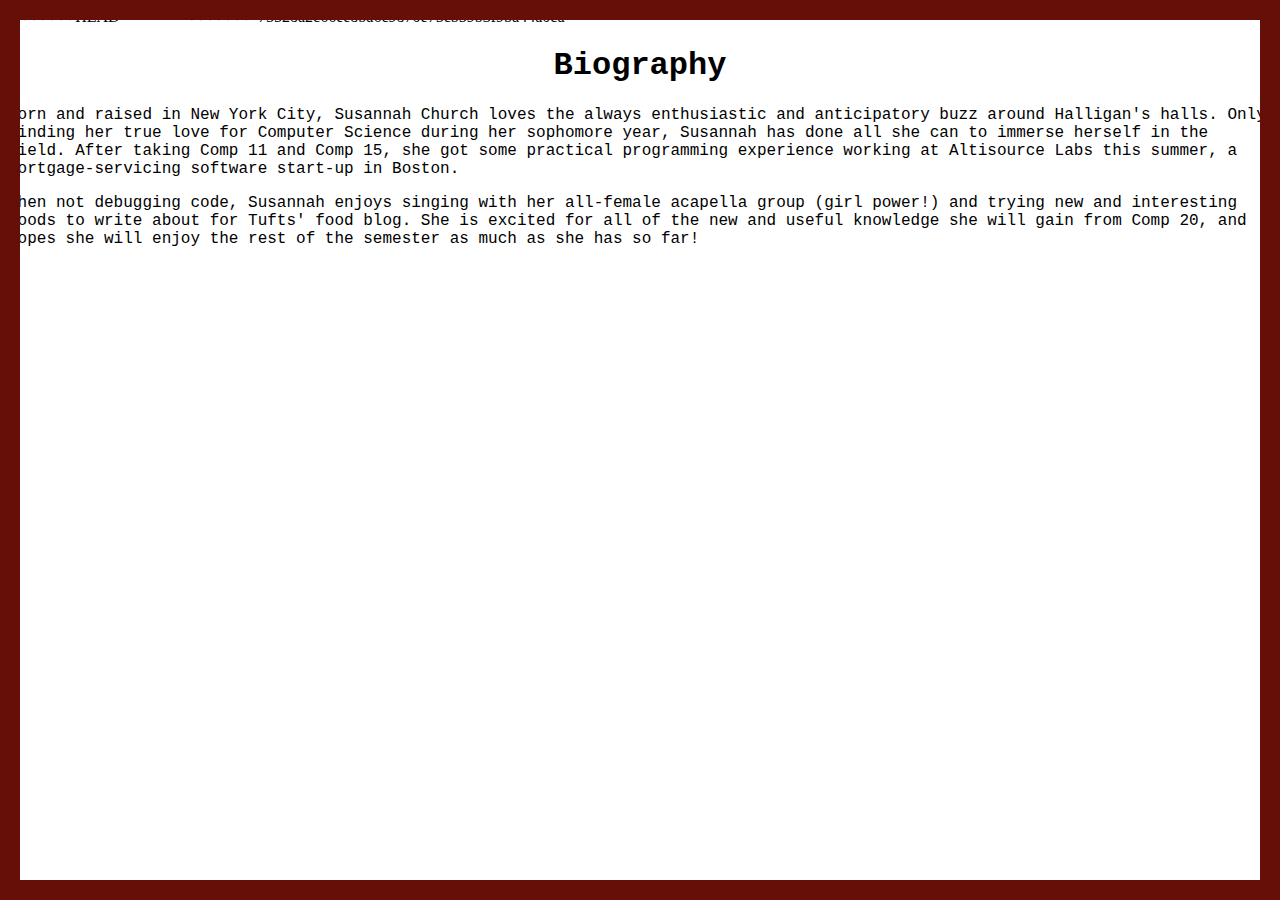
==== html/bio.html @ b4abb80d "changes to website" ====
<!DOCTYPE html>
<html>
	<head lang="en">
<<<<<<< HEAD
    	<meta charset="UTF-8">
		<title>Biography</title> 
		<link rel="stylesheet" type="text/css" href="../styles/bio.css">
	</head>
<body>
=======
    	<meta charset="UTF-8" />
		<title>Biography</title> 
		<link rel="stylesheet" type="text/css" href="../styles/bio.css" />
	</head>
<body>
	<div id="leftside"></div>
	<div id="rightside"></div>
	<div id="top"></div>
	<div id="bottom"></div>
>>>>>>> 75528a2c66ee8ba6c9870e75cb59b3f9ba44a0ca
	<div id="biopage">
		<h1 id="biotitle">Biography</h1>
		<div>
			<p>Born and raised in New York City, Susannah Church loves the always enthusiastic and anticipatory buzz around Halligan's halls. Only finding her true love for Computer Science during her sophomore year, Susannah has done all she can to immerse herself in the field. After taking Comp 11 and Comp 15, she got some practical programming experience working at Altisource Labs this summer, a mortgage-servicing software start-up in Boston.</p>
			<p>When not debugging code, Susannah enjoys singing with her all-female acapella group (girl power!) and trying new and interesting foods to write about for Tufts' food blog. She is excited for all of the new and useful knowledge she will gain from Comp 20, and hopes she will enjoy the rest of the semester as much as she has so far!</p>
		</div>
	</div>
</body>
</html>
---- styles/bio.css ----
#biotitle {
	text-align: center;
}
#biopage {
<<<<<<< HEAD
	color: #4d4d4d;
	font-family: Courier, monospace;
}
=======
	color: black;
	font-family: Courier, monospace;
}
p {
	padding: 22px;
}
#leftside { 
	left: 0; 
	top: 0;
	bottom: 0;
	width: 20px;
	background: #660F09;
	position: fixed;
}
#rightside { 
	right: 0; 
	top: 0;
	bottom: 0;
	width: 20px;
	background: #660F09;
	position: fixed;
}		
#top { 
	left: 0; 
	right: 0;
	height: 20px;
	top: 0;
	background: #660F09;
	position: fixed;
}
#bottom {
	left: 0; 
	right: 0;
	height: 20px;
	bottom: 0;
	background: #660F09;
	position: fixed;
}
>>>>>>> 75528a2c66ee8ba6c9870e75cb59b3f9ba44a0ca
---- styles/bio.css ----
#biotitle {
	text-align: center;
}
#biopage {
<<<<<<< HEAD
	color: #4d4d4d;
	font-family: Courier, monospace;
}
=======
	color: black;
	font-family: Courier, monospace;
}
p {
	padding: 22px;
}
#leftside { 
	left: 0; 
	top: 0;
	bottom: 0;
	width: 20px;
	background: #660F09;
	position: fixed;
}
#rightside { 
	right: 0; 
	top: 0;
	bottom: 0;
	width: 20px;
	background: #660F09;
	position: fixed;
}		
#top { 
	left: 0; 
	right: 0;
	height: 20px;
	top: 0;
	background: #660F09;
	position: fixed;
}
#bottom {
	left: 0; 
	right: 0;
	height: 20px;
	bottom: 0;
	background: #660F09;
	position: fixed;
}
>>>>>>> 75528a2c66ee8ba6c9870e75cb59b3f9ba44a0ca
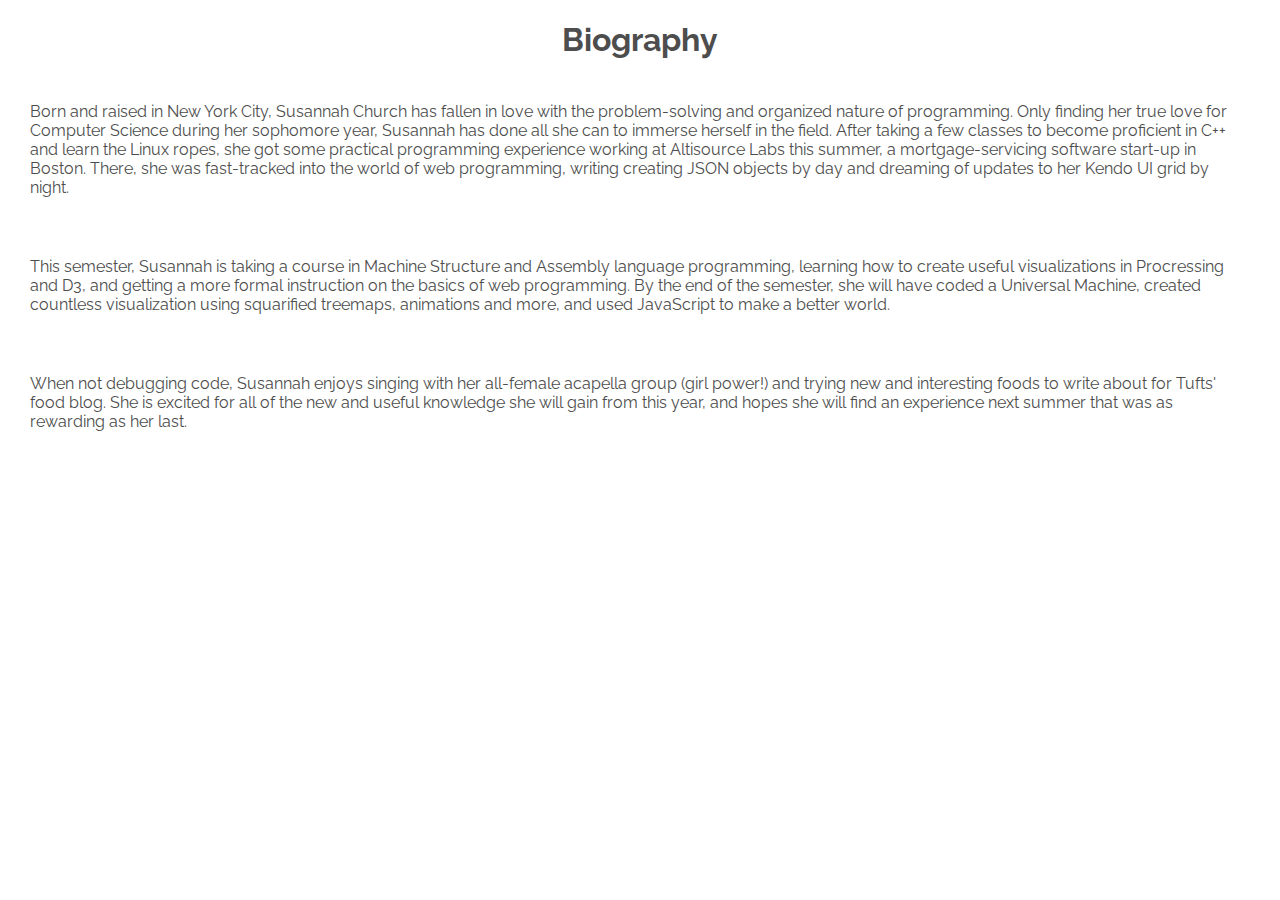
==== commit c4a2a7b5: "updated structure" ====
--- a/html/bio.html
+++ b/html/bio.html
@@ -1,28 +1,18 @@
 <!DOCTYPE html>
 <html>
 	<head lang="en">
-<<<<<<< HEAD
     	<meta charset="UTF-8">
 		<title>Biography</title> 
 		<link rel="stylesheet" type="text/css" href="../styles/bio.css">
+		<link href='http://fonts.googleapis.com/css?family=Raleway' rel='stylesheet' type='text/css'>
 	</head>
 <body>
-=======
-    	<meta charset="UTF-8" />
-		<title>Biography</title> 
-		<link rel="stylesheet" type="text/css" href="../styles/bio.css" />
-	</head>
-<body>
-	<div id="leftside"></div>
-	<div id="rightside"></div>
-	<div id="top"></div>
-	<div id="bottom"></div>
->>>>>>> 75528a2c66ee8ba6c9870e75cb59b3f9ba44a0ca
 	<div id="biopage">
 		<h1 id="biotitle">Biography</h1>
 		<div>
-			<p>Born and raised in New York City, Susannah Church loves the always enthusiastic and anticipatory buzz around Halligan's halls. Only finding her true love for Computer Science during her sophomore year, Susannah has done all she can to immerse herself in the field. After taking Comp 11 and Comp 15, she got some practical programming experience working at Altisource Labs this summer, a mortgage-servicing software start-up in Boston.</p>
-			<p>When not debugging code, Susannah enjoys singing with her all-female acapella group (girl power!) and trying new and interesting foods to write about for Tufts' food blog. She is excited for all of the new and useful knowledge she will gain from Comp 20, and hopes she will enjoy the rest of the semester as much as she has so far!</p>
+			<p>Born and raised in New York City, Susannah Church has fallen in love with the problem-solving and organized nature of programming. Only finding her true love for Computer Science during her sophomore year, Susannah has done all she can to immerse herself in the field. After taking a few classes to become proficient in C++ and learn the Linux ropes, she got some practical programming experience working at Altisource Labs this summer, a mortgage-servicing software start-up in Boston. There, she was fast-tracked into the world of web programming, writing creating JSON objects by day and dreaming of updates to her Kendo UI grid by night. </p>
+			<p>This semester, Susannah is taking a course in Machine Structure and Assembly language programming, learning how to create useful visualizations in Procressing and D3, and getting a more formal instruction on the basics of web programming. By the end of the semester, she will have coded a Universal Machine, created countless visualization using squarified treemaps, animations and more, and used JavaScript to make a better world.</p>
+			<p>When not debugging code, Susannah enjoys singing with her all-female acapella group (girl power!) and trying new and interesting foods to write about for Tufts' food blog. She is excited for all of the new and useful knowledge she will gain from this year, and hopes she will find an experience next summer that was as rewarding as her last.</p>
 		</div>
 	</div>
 </body>
--- a/styles/bio.css
+++ b/styles/bio.css
@@ -2,47 +2,9 @@
 	text-align: center;
 }
 #biopage {
-<<<<<<< HEAD
 	color: #4d4d4d;
-	font-family: Courier, monospace;
-}
-=======
-	color: black;
-	font-family: Courier, monospace;
+	font-family: 'Raleway', sans-serif;
 }
 p {
 	padding: 22px;
-}
-#leftside { 
-	left: 0; 
-	top: 0;
-	bottom: 0;
-	width: 20px;
-	background: #660F09;
-	position: fixed;
-}
-#rightside { 
-	right: 0; 
-	top: 0;
-	bottom: 0;
-	width: 20px;
-	background: #660F09;
-	position: fixed;
-}		
-#top { 
-	left: 0; 
-	right: 0;
-	height: 20px;
-	top: 0;
-	background: #660F09;
-	position: fixed;
-}
-#bottom {
-	left: 0; 
-	right: 0;
-	height: 20px;
-	bottom: 0;
-	background: #660F09;
-	position: fixed;
-}
->>>>>>> 75528a2c66ee8ba6c9870e75cb59b3f9ba44a0ca
+}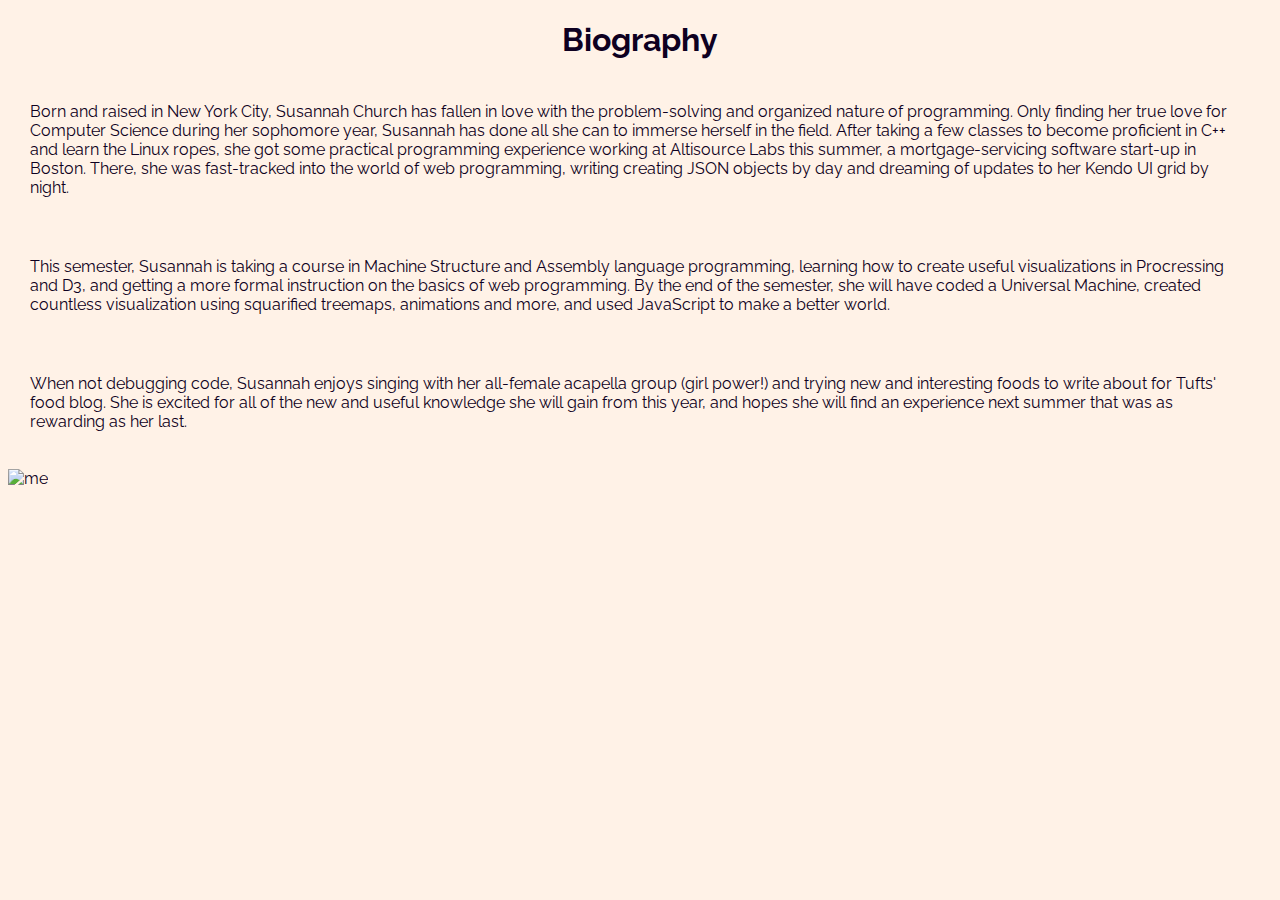
==== commit 6f807345: "Update bio.html" ====
--- a/html/bio.html
+++ b/html/bio.html
@@ -14,6 +14,7 @@
 			<p>This semester, Susannah is taking a course in Machine Structure and Assembly language programming, learning how to create useful visualizations in Procressing and D3, and getting a more formal instruction on the basics of web programming. By the end of the semester, she will have coded a Universal Machine, created countless visualization using squarified treemaps, animations and more, and used JavaScript to make a better world.</p>
 			<p>When not debugging code, Susannah enjoys singing with her all-female acapella group (girl power!) and trying new and interesting foods to write about for Tufts' food blog. She is excited for all of the new and useful knowledge she will gain from this year, and hopes she will find an experience next summer that was as rewarding as her last.</p>
 		</div>
+		<img src="images/me.jpg" alt="me" />
 	</div>
 </body>
-</html>+</html>
--- a/styles/bio.css
+++ b/styles/bio.css
@@ -1,8 +1,11 @@
+html {
+	background: #FFF2E7;
+}
 #biotitle {
 	text-align: center;
 }
 #biopage {
-	color: #4d4d4d;
+	color: #0E0021;
 	font-family: 'Raleway', sans-serif;
 }
 p {
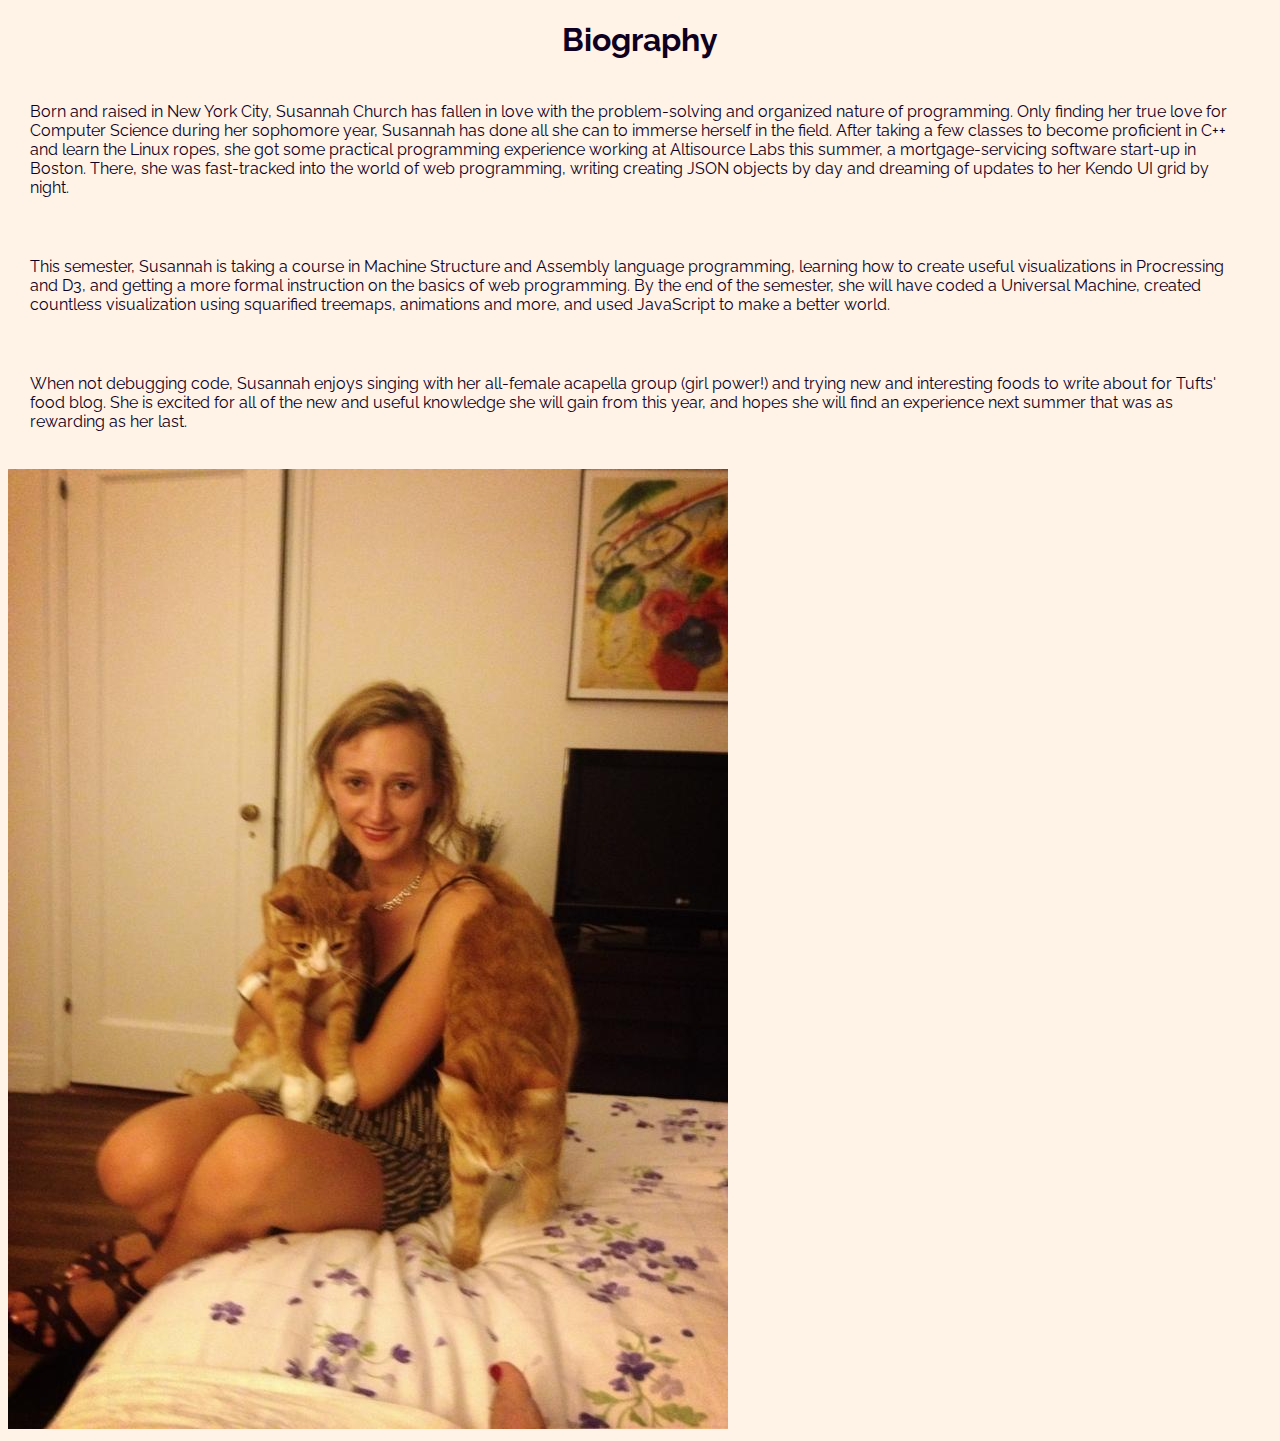
==== commit 29958a21: "Update bio.html" ====
--- a/html/bio.html
+++ b/html/bio.html
@@ -14,7 +14,7 @@
 			<p>This semester, Susannah is taking a course in Machine Structure and Assembly language programming, learning how to create useful visualizations in Procressing and D3, and getting a more formal instruction on the basics of web programming. By the end of the semester, she will have coded a Universal Machine, created countless visualization using squarified treemaps, animations and more, and used JavaScript to make a better world.</p>
 			<p>When not debugging code, Susannah enjoys singing with her all-female acapella group (girl power!) and trying new and interesting foods to write about for Tufts' food blog. She is excited for all of the new and useful knowledge she will gain from this year, and hopes she will find an experience next summer that was as rewarding as her last.</p>
 		</div>
-		<img src="images/me.jpg" alt="me" />
+		<img src="../images/me.jpg" alt="me" />
 	</div>
 </body>
 </html>
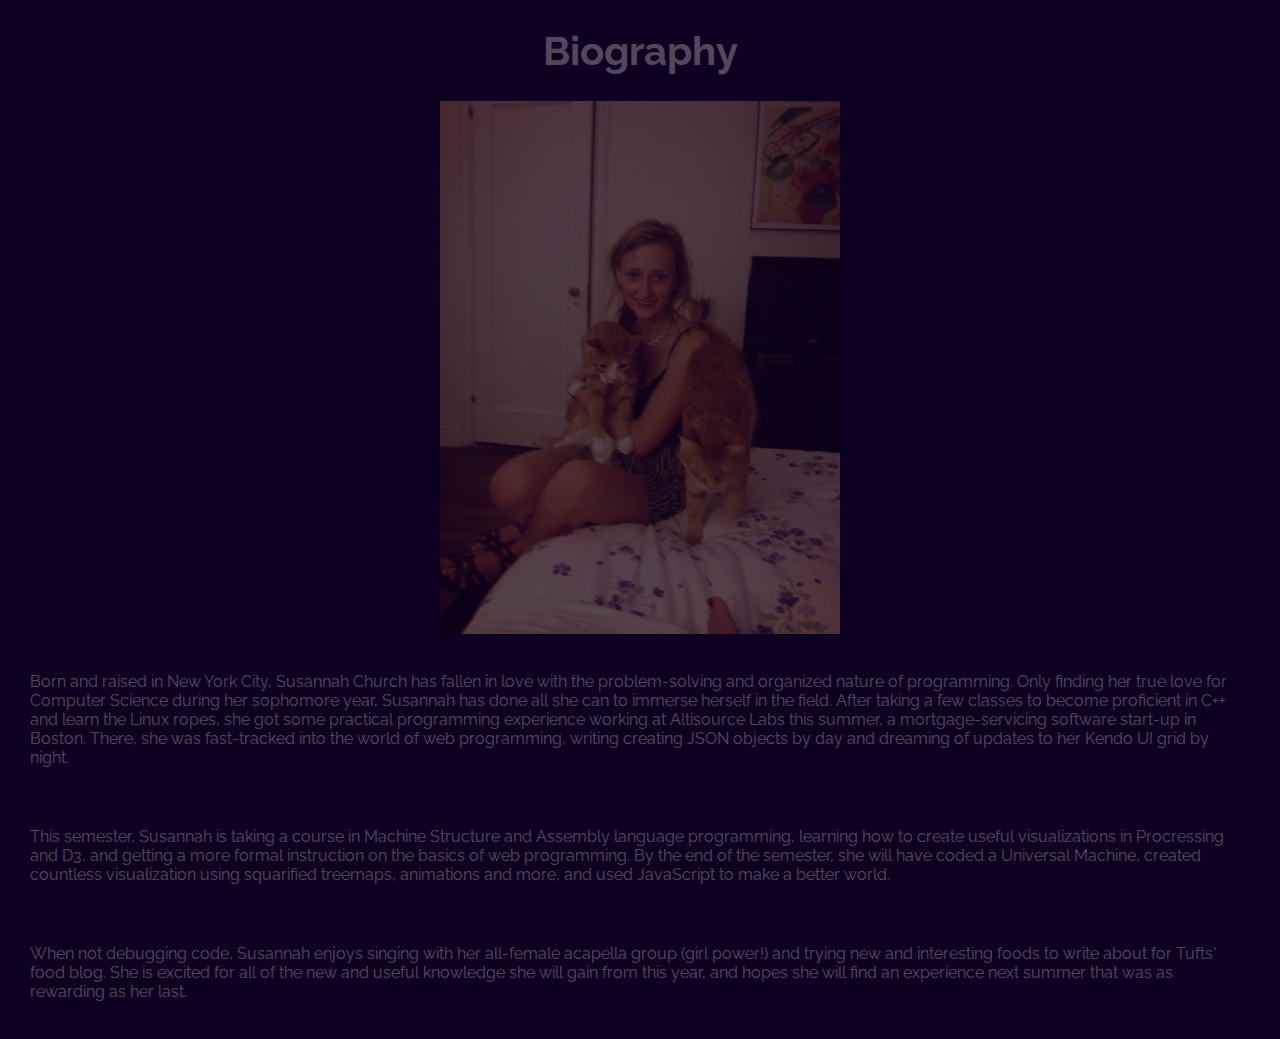
==== commit d52747bb: "added transitions" ====
--- a/html/bio.html
+++ b/html/bio.html
@@ -5,16 +5,18 @@
 		<title>Biography</title> 
 		<link rel="stylesheet" type="text/css" href="../styles/bio.css">
 		<link href='http://fonts.googleapis.com/css?family=Raleway' rel='stylesheet' type='text/css'>
+		<script type="text/javascript" src="../js/jquery-2.1.1.js"></script>
+		<script type="text/javascript" src="../js/transition.js"></script>
 	</head>
 <body>
 	<div id="biopage">
 		<h1 id="biotitle">Biography</h1>
+		<img id="photo" class="resize" src="../images/me.jpg" alt="me" />
 		<div>
 			<p>Born and raised in New York City, Susannah Church has fallen in love with the problem-solving and organized nature of programming. Only finding her true love for Computer Science during her sophomore year, Susannah has done all she can to immerse herself in the field. After taking a few classes to become proficient in C++ and learn the Linux ropes, she got some practical programming experience working at Altisource Labs this summer, a mortgage-servicing software start-up in Boston. There, she was fast-tracked into the world of web programming, writing creating JSON objects by day and dreaming of updates to her Kendo UI grid by night. </p>
 			<p>This semester, Susannah is taking a course in Machine Structure and Assembly language programming, learning how to create useful visualizations in Procressing and D3, and getting a more formal instruction on the basics of web programming. By the end of the semester, she will have coded a Universal Machine, created countless visualization using squarified treemaps, animations and more, and used JavaScript to make a better world.</p>
 			<p>When not debugging code, Susannah enjoys singing with her all-female acapella group (girl power!) and trying new and interesting foods to write about for Tufts' food blog. She is excited for all of the new and useful knowledge she will gain from this year, and hopes she will find an experience next summer that was as rewarding as her last.</p>
 		</div>
-		<img src="../images/me.jpg" alt="me" />
 	</div>
 </body>
 </html>
--- a/styles/bio.css
+++ b/styles/bio.css
@@ -1,13 +1,23 @@
 html {
-	background: #FFF2E7;
+	background-color: #0E0021;
 }
 #biotitle {
 	text-align: center;
+	font-size: 250%;
 }
 #biopage {
-	color: #0E0021;
+	color: #FFF2E7;
 	font-family: 'Raleway', sans-serif;
 }
 p {
 	padding: 22px;
-}+}
+#photo {
+  display: block;
+  margin-left: auto;
+  margin-right: auto;
+}
+.resize {
+	width: 400px;
+	height: auto;
+}
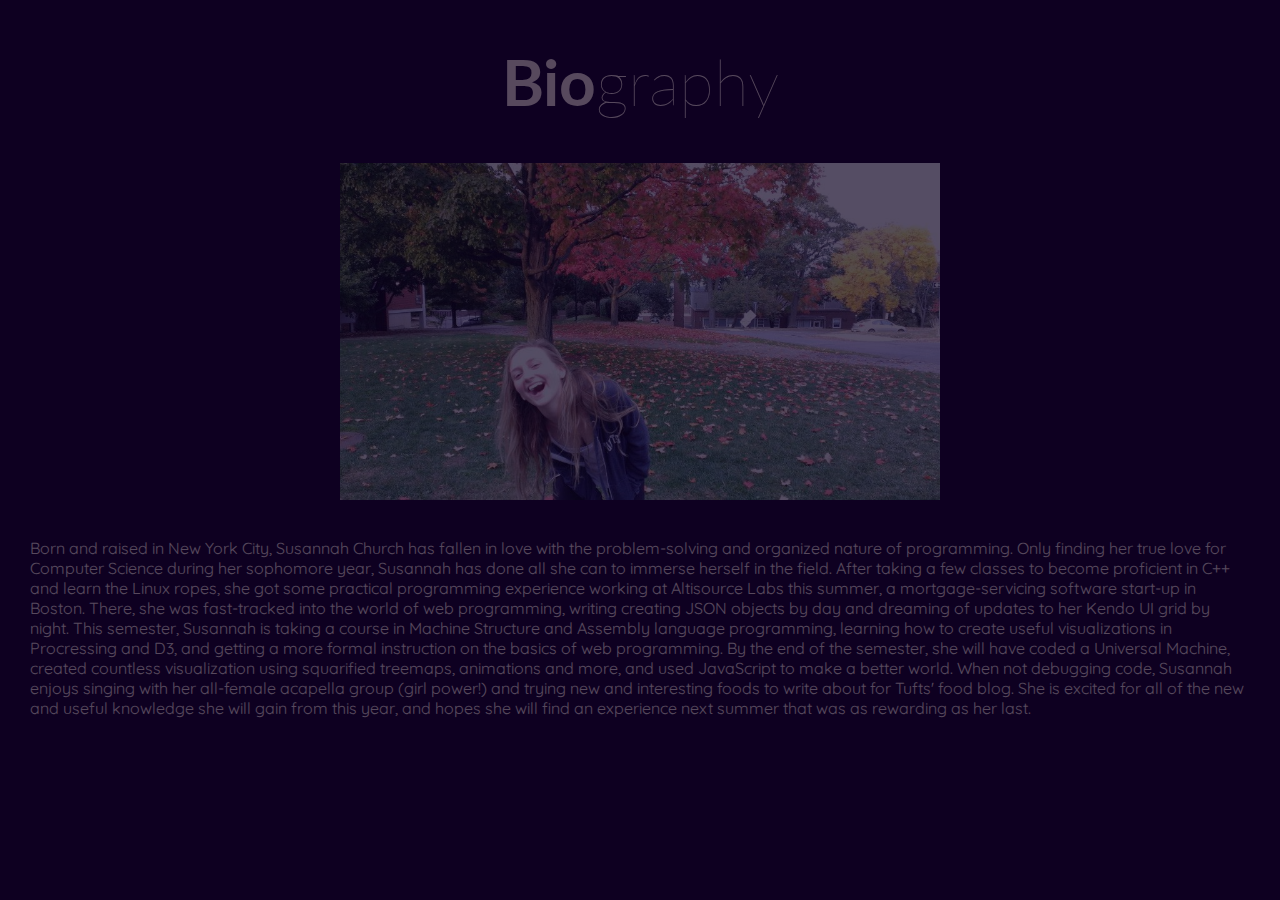
==== commit 33003e42: "added backgrounds" ====
--- a/html/bio.html
+++ b/html/bio.html
@@ -4,18 +4,19 @@
     	<meta charset="UTF-8">
 		<title>Biography</title> 
 		<link rel="stylesheet" type="text/css" href="../styles/bio.css">
-		<link href='http://fonts.googleapis.com/css?family=Raleway' rel='stylesheet' type='text/css'>
+		<link href='http://fonts.googleapis.com/css?family=Quicksand' rel='stylesheet' type='text/css'>
+		<link href='http://fonts.googleapis.com/css?family=Lato:100,400' rel='stylesheet' type='text/css'>
 		<script type="text/javascript" src="../js/jquery-2.1.1.js"></script>
 		<script type="text/javascript" src="../js/transition.js"></script>
 	</head>
 <body>
 	<div id="biopage">
-		<h1 id="biotitle">Biography</h1>
+		<h1 id="biotitle">Bio<span class="thin">graphy</span></h1>
 		<img id="photo" class="resize" src="../images/me.jpg" alt="me" />
 		<div>
-			<p>Born and raised in New York City, Susannah Church has fallen in love with the problem-solving and organized nature of programming. Only finding her true love for Computer Science during her sophomore year, Susannah has done all she can to immerse herself in the field. After taking a few classes to become proficient in C++ and learn the Linux ropes, she got some practical programming experience working at Altisource Labs this summer, a mortgage-servicing software start-up in Boston. There, she was fast-tracked into the world of web programming, writing creating JSON objects by day and dreaming of updates to her Kendo UI grid by night. </p>
-			<p>This semester, Susannah is taking a course in Machine Structure and Assembly language programming, learning how to create useful visualizations in Procressing and D3, and getting a more formal instruction on the basics of web programming. By the end of the semester, she will have coded a Universal Machine, created countless visualization using squarified treemaps, animations and more, and used JavaScript to make a better world.</p>
-			<p>When not debugging code, Susannah enjoys singing with her all-female acapella group (girl power!) and trying new and interesting foods to write about for Tufts' food blog. She is excited for all of the new and useful knowledge she will gain from this year, and hopes she will find an experience next summer that was as rewarding as her last.</p>
+			<p>Born and raised in New York City, Susannah Church has fallen in love with the problem-solving and organized nature of programming. Only finding her true love for Computer Science during her sophomore year, Susannah has done all she can to immerse herself in the field. After taking a few classes to become proficient in C++ and learn the Linux ropes, she got some practical programming experience working at Altisource Labs this summer, a mortgage-servicing software start-up in Boston. There, she was fast-tracked into the world of web programming, writing creating JSON objects by day and dreaming of updates to her Kendo UI grid by night.
+			This semester, Susannah is taking a course in Machine Structure and Assembly language programming, learning how to create useful visualizations in Procressing and D3, and getting a more formal instruction on the basics of web programming. By the end of the semester, she will have coded a Universal Machine, created countless visualization using squarified treemaps, animations and more, and used JavaScript to make a better world.
+			When not debugging code, Susannah enjoys singing with her all-female acapella group (girl power!) and trying new and interesting foods to write about for Tufts' food blog. She is excited for all of the new and useful knowledge she will gain from this year, and hopes she will find an experience next summer that was as rewarding as her last.</p>
 		</div>
 	</div>
 </body>
--- a/styles/bio.css
+++ b/styles/bio.css
@@ -3,11 +3,12 @@
 }
 #biotitle {
 	text-align: center;
-	font-size: 250%;
+	font-size: 400%;
+	font-family: 'Lato', sans-serif;
 }
 #biopage {
 	color: #FFF2E7;
-	font-family: 'Raleway', sans-serif;
+	font-family: 'Quicksand', sans-serif;
 }
 p {
 	padding: 22px;
@@ -18,6 +19,9 @@
   margin-right: auto;
 }
 .resize {
-	width: 400px;
+	width: 600px;
 	height: auto;
 }
+.thin {
+	font-weight: 100;
+}
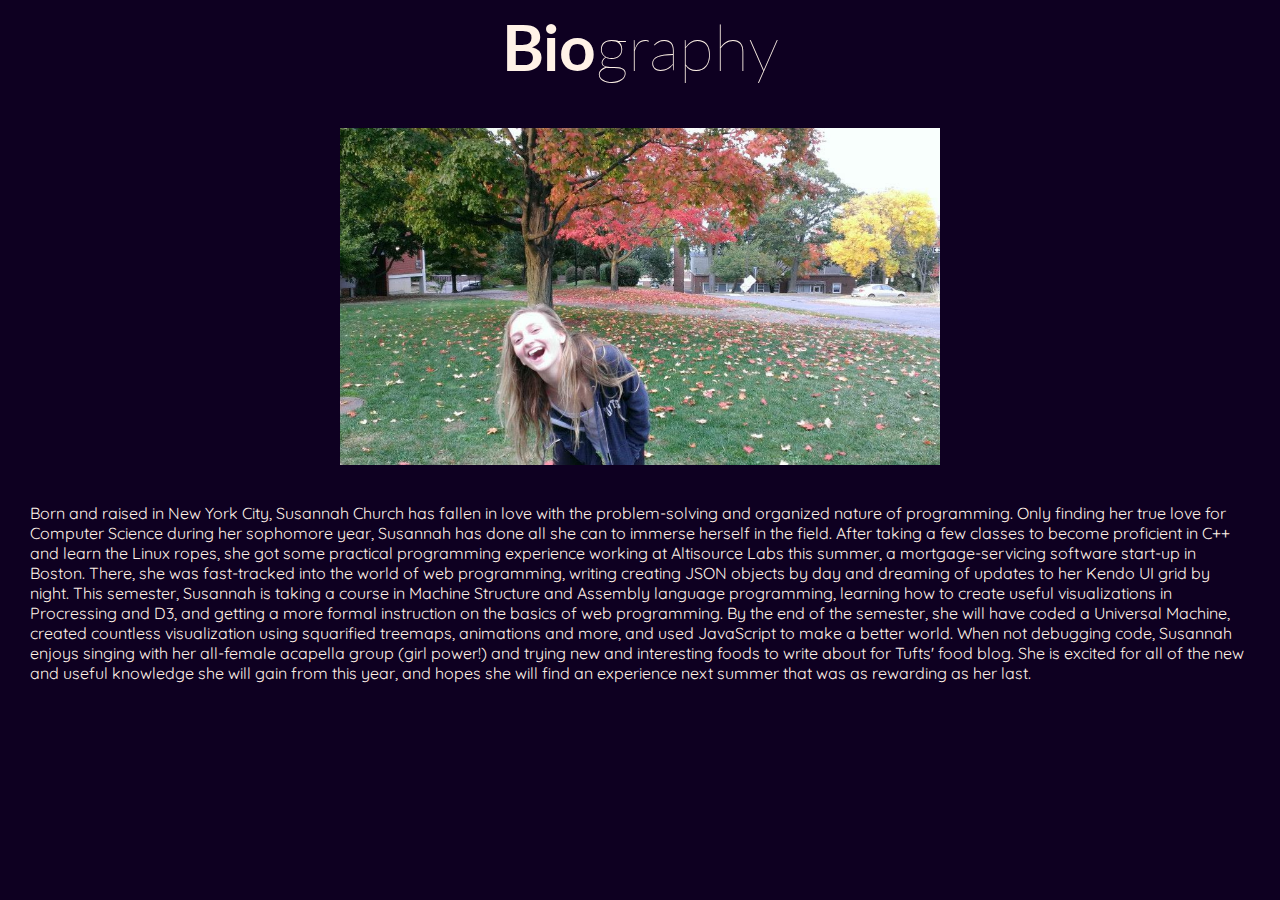
==== commit 39eaf0d5: "added bio" ====
--- a/html/bio.html
+++ b/html/bio.html
@@ -1,4 +1,3 @@
-<!DOCTYPE html>
 <html>
 	<head lang="en">
     	<meta charset="UTF-8">
